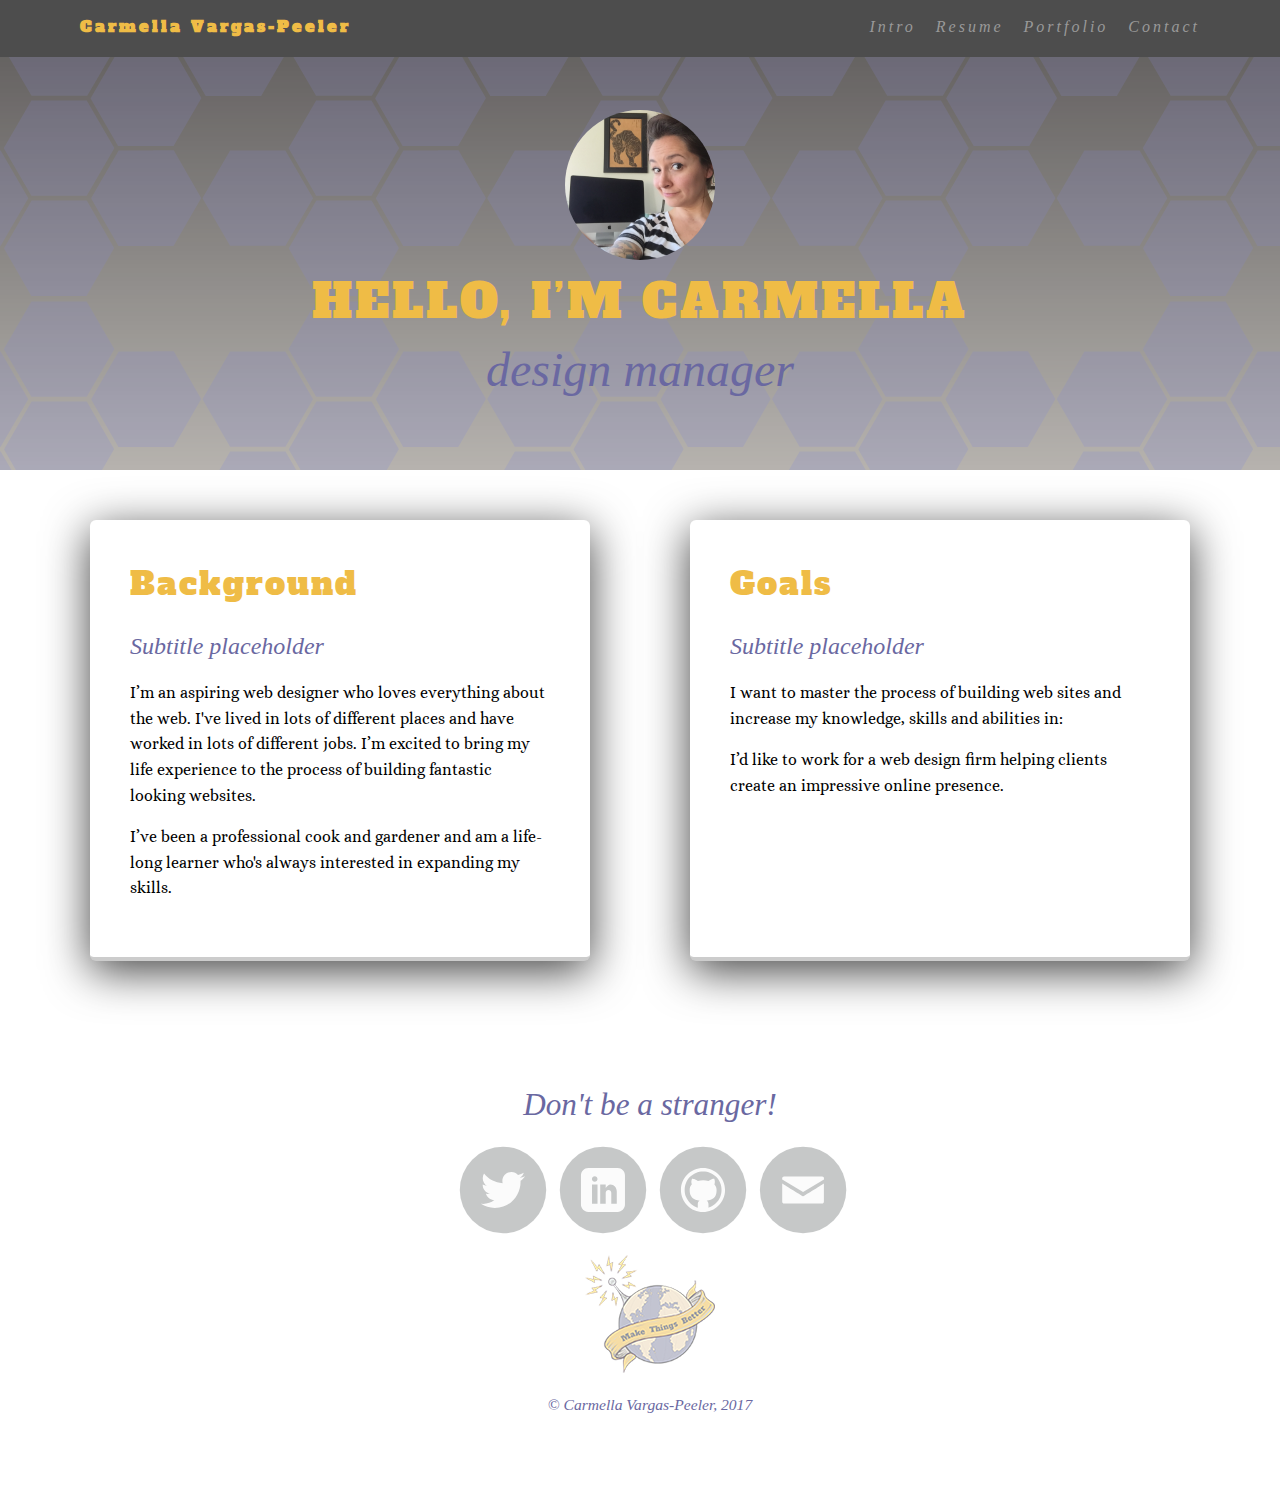
==== index.html @ 22bc4b69 "Add files via upload" ====
<!doctype html>
<html lang="en">
<head>
  <meta charset="utf-8">
  <link rel="icon" 
      type="image/png" 
      href="/img/favicon-01.png" />
  <title>CVP | Design Management</title>
  <meta name="viewport" content="width=device-width, initial-scale=1.0">
  <link rel="stylesheet" href="styles.css">
  <style>
@import url('https://fonts.googleapis.com/css?family=Alfa+Slab+One|Alice|Old+Standard+TT:400,400i');
      </style>
    </head>
 <body>

    <div class="main-nav">
        <ul class="nav">
          <li class="name">Carmella Vargas-Peeler</li>
          <li><a href="#">Intro</a></li>
          <li><a href="resume.html">Resume</a></li>
          <li><a href="portfolio.html">Portfolio</a></li>
          <li><a href="#contact">Contact</a></li>
        </ul>
    </div>

    <header>
      <img src="img/me.jpeg" alt="Picture of Carmella" class="profile-image">
      <h1 class="tag name">Hello, I’m Carmella</h1>
      <p class="tag byline">design manager</p>
    </header>

    <main class="flex">
      <div class="card">
        <h2>Background</h2>
        <h3>Subtitle placeholder</h3>
        <p>I’m an aspiring web designer who loves everything about the web. I've lived in lots of different places and have worked in lots of different jobs. I’m excited to bring my life experience to the process of building fantastic looking websites.</p>
        <p>I’ve been a professional cook and gardener and am a life-long learner who's always interested in expanding my skills.</p>
      </div> 
      <div class="card">
        <h2>Goals</h2>
        <h3>Subtitle placeholder</h3>
        <p>I want to master the process of building web sites and increase my knowledge, skills and abilities in:</p>
        <p>I’d like to work for a web design firm helping clients create an impressive online presence.</p>
      </div> 
    </main>
    <footer id="contact">
      <h3>Don't be a stranger!</h3>
      <ul>
        <li><a href="twitterhandel.com" class="social twitter">Twitter</a></li>
        <li><a href="linkedinprofile.com" class="social linkedin">LinkedIn</a></li>
        <li><a href="githubportfolio" class="social github">Github</a></li>
        <li><a href= "mailto:abc@example.com"class="social email">Github</a></li>
      </ul>
           <img src="img/CVP_new logo_small.png" alt="Make things better logo" class="logo">
        <h3 class="copyright">&copy Carmella Vargas-Peeler, 2017</h3>
    </footer>
  </body>
  </html>
---- styles.css ----
/* Global Layout Set-up */
* { 
  box-sizing: border-box;
}


body {
  margin: 0;
  padding: 0;
  text-align: center;
  font-family: 'Alice', serif;
  color: black;
  background: white;
}

h1 {  
  font-family: 'Alfa Slab One', cursive;
  font-size: 3rem; 
  color: rgb(239,188,70);
  text-transform: uppercase;
  font-weight: normal;
  line-height: 1.3;
  letter-spacing: 3px;
}

h2 {
  color: rgb(239,188,70);
  font-family: 'Alfa Slab One', cursive;
  font-size: 2em; 
  font-weight: normal;
  line-height: 1.1;
  letter-spacing: 2px;
}

h3 {
  font: italic 1.5em 'Old Standard TT', serif;
  color: rgb(106,104,161);
  line-height: 1.5;
  margin-bottom: .5em; 
}

h4 {
  color: #727777;
  font-family: 'Alfa Slab One', cursive;
  font-size: 1.5em; 
  font-weight: normal;
  line-height: 1.1;
  letter-spacing: 2px;
  margin-bottom: .5em;
}

h5 {
  font: italic 1.5em 'Old Standard TT', serif;
  color: rgb(106,104,161);
  line-height: 1;
  margin-bottom: .5em; 
}

/* Link Styles */

a {
  font: italic 1em 'Old Standard TT', serif;
  text-decoration: none;
  color: #999;
}
a:hover {
  color: rgb(239,188,70);
}

a:active {
  color: rgb(237,216,181);
}

/* Section Styles */

.main-nav {
  width: 100%;
  background: rgb(77,77,77);
  min-height: 30px;
  padding: 10px;
  position: fixed;
  text-align: center;
}

.nav {
  display: flex;
  justify-content: space-around;
  font-family: 'Alfa Slab One', cursive;
  font-weight: 700;
  list-style-type: none;
  letter-spacing: 3px;
  margin: 0 auto;
  padding: 0;
}

.nav .name {
    display: block;
    margin-right: auto;
    color: rgb(239,188,70);;
}

.nav li {
  padding: 5px 10px 10px 10px;
}

.nav a {
  transition: all .5s;
}

.nav a:hover {
  color: rgb(239,188,70);
}

header {
  text-align: center;
  background: url('img/header.png')no-repeat center center;
  background-size: 100% auto;
  padding-top: 60px;
}

header {
  line-height: 1.5;
}

.profile-image {
  display: block;
  margin: auto;
  width: 40%;
  margin-top: 50px;
  width: 150px;
  height: 150px;
  border-radius: 50%;
  transition: all .5s;
}
.profile-image:hover {
  transform: scale(1.2) rotate(5deg);
}

.tag {
  color: rgb(239,188,70);
  margin: 10px auto;
} 

.byline {
  color: rgb(106,104,161);
  font: italic 3em 'Old Standard TT', serif;
  text-align: center;  
}

.card {
  margin: 30px;
  padding: 20px 40px 40px;
  max-width: 500px;
  text-align: left;
  background: #fff;
  border-bottom: 4px solid #ccc;
  border-radius: 6px;
  transition: all .5s;
  -webkit-box-shadow: 0px 10px 45px 0px rgba(0,0,0,0.75);
  -moz-box-shadow: 0px 10px 45px 0px rgba(0,0,0,0.75);
  box-shadow: 0px 10px 45px 0px rgba(0,0,0,0.75);
}

.card:hover {
  border-color: rgb(239,188,70);
}

.flexbox-container {
	display: -ms-flex;
	display: -webkit-flex;
	display: flex;
  text-align: left;
}

.flexbox-container > div {
	width: 50%;
	padding: 40px;
}

.flexbox-container > div:first-child {
	margin-right: 40px;
  margin-left: 40px;
}



#wrapper {
  max-width: 940px;
  margin: 0 auto;
  padding: 0 5%;
}

#gallery {
  margin: 0;
  padding: 0;
  list-style: none;
  text-align: left; 
}

#gallery li {
  float: left;
  width: 45%;
  margin: 2.5%;
  background-color: #f5f5f5;
  color: black;
}

#gallery li h2 {
   margin: 0;
  padding: 5%;
}

#gallery li h3 {
  margin: 0;
  padding: 5%;
}

#gallery li p {
  margin: 0;
  padding: 5%;
}

#gallery img {
  padding: 10px;
  align-content: center;
}


footer {
  width: 100%;
  min-height: 30px;
  padding: 20px 0 40px 20px;
  text-align: center;
}

footer .copyright {
  top: -8px;
  font-size: .75em;
  text-align: center;
}

footer ul {
  list-style-type: none;
  margin: 0;
  padding: 0;
}

footer ul li {
  display: inline-block;
}



.logo {
  opacity: 0.5;
  margin-top: 20px;
}

a.social {
  display: inline-block;
  text-indent: -9999px;
  margin-left: 5px;
  width: 90px;
  height: 90px;
  padding: 30px;
  background-size: 90px 90px;
  opacity: .4;
  transition: all .5s;
}
a.twitter {
  background-image: url(img/twitter.svg);
}
a.linkedin {
  background-image: url(img/linkedin.svg);
}
a.github {
  background-image: url(img/github.svg);
}
a.email {
  background-image: url(img/email.svg);
}
a.social:hover {
  opacity: 1;
}

.clearfix {
  clear: both;
}

/* Styles for larger screens */
@media screen and (min-width: 720px) {

  
 .flex {
      display: -ms-flexbox;      
      display: flex; 
      max-width: 1200px;
      -ms-flex-pack: distribute;
      justify-content: space-around;
      margin: 0 auto;
  }


  header {
    min-height: 470px;
  }

  .nav {
    max-width: 1200px;
    padding: 0 30px;
  }


  main {
    padding-top: 20px;
  }

  main p {
    line-height: 1.6em;
  }

  footer {
    font-size: 1.3em;
    max-width: 1200px;
    margin: 40px auto;
  }
  

}
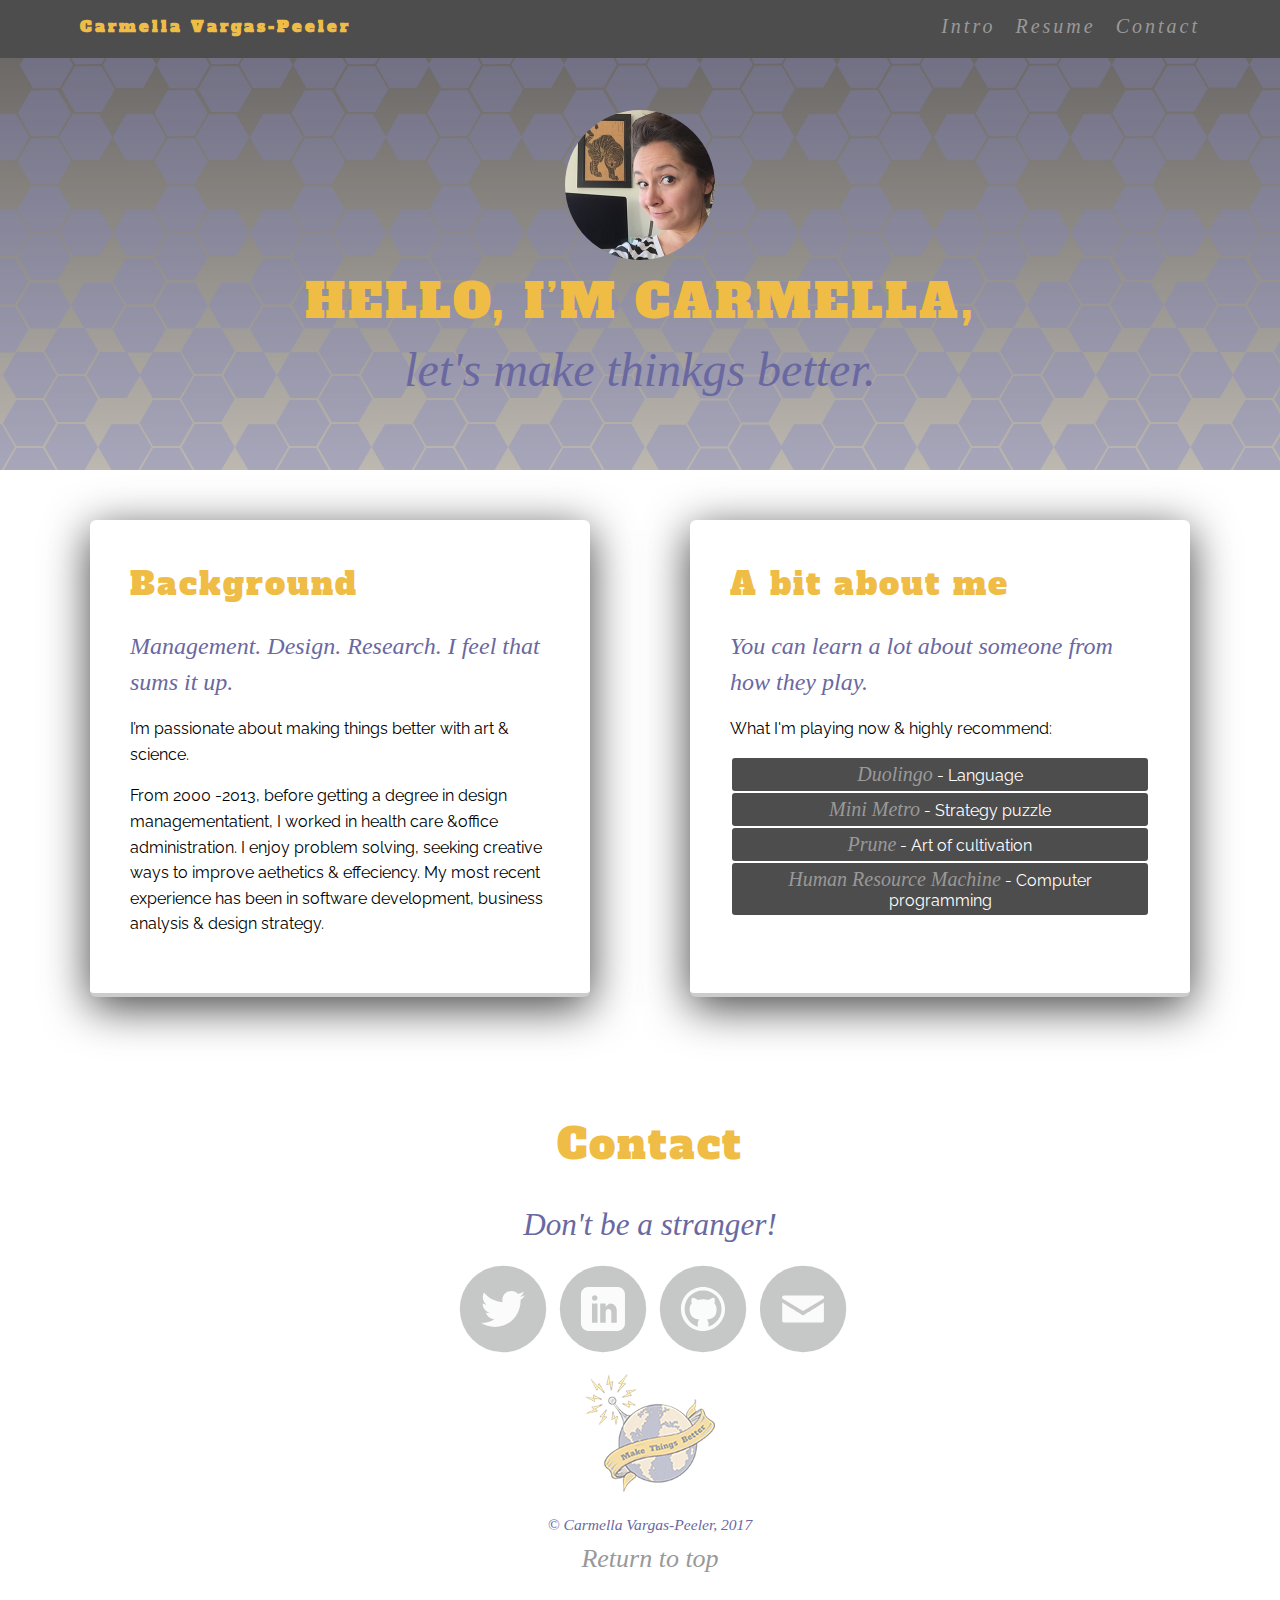
==== commit eb899a91: "Add files via upload" ====
--- a/index.html
+++ b/index.html
@@ -5,11 +5,11 @@
   <link rel="icon" 
       type="image/png" 
       href="/img/favicon-01.png" />
-  <title>CVP | Design Management</title>
+  <title>CVP | Make things better</title>
   <meta name="viewport" content="width=device-width, initial-scale=1.0">
   <link rel="stylesheet" href="styles.css">
   <style>
-@import url('https://fonts.googleapis.com/css?family=Alfa+Slab+One|Alice|Old+Standard+TT:400,400i');
+@import url('https://fonts.googleapis.com/css?family=Alfa+Slab+One|Raleway:400, 500|Old+Standard+TT:400,400i');
       </style>
     </head>
  <body>
@@ -19,41 +19,49 @@
           <li class="name">Carmella Vargas-Peeler</li>
           <li><a href="#">Intro</a></li>
           <li><a href="resume.html">Resume</a></li>
-          <li><a href="portfolio.html">Portfolio</a></li>
           <li><a href="#contact">Contact</a></li>
         </ul>
     </div>
 
-    <header>
+    <header id="top">
       <img src="img/me.jpeg" alt="Picture of Carmella" class="profile-image">
-      <h1 class="tag name">Hello, I’m Carmella</h1>
-      <p class="tag byline">design manager</p>
+      <h1 class="tag name">Hello, I’m Carmella,</h1>
+      <p class="tag byline">let's make thinkgs better.</p>
     </header>
-
     <main class="flex">
       <div class="card">
         <h2>Background</h2>
-        <h3>Subtitle placeholder</h3>
-        <p>I’m an aspiring web designer who loves everything about the web. I've lived in lots of different places and have worked in lots of different jobs. I’m excited to bring my life experience to the process of building fantastic looking websites.</p>
-        <p>I’ve been a professional cook and gardener and am a life-long learner who's always interested in expanding my skills.</p>
+        <h3>Management. Design. Research. I feel that sums it up.</h3>
+        <p>I’m passionate about making things better with art &amp; science.</p>
+          <p>From 2000 -2013, before getting a degree in design managementatient, I worked in health care &amp;office administration. I enjoy problem solving, seeking creative ways to improve aethetics &amp; effeciency. My most recent experience has been in software development, business analysis &amp; design strategy.</p>  
       </div> 
       <div class="card">
-        <h2>Goals</h2>
-        <h3>Subtitle placeholder</h3>
-        <p>I want to master the process of building web sites and increase my knowledge, skills and abilities in:</p>
-        <p>I’d like to work for a web design firm helping clients create an impressive online presence.</p>
+        <h2>A bit about me</h2>
+        <h3>You can learn a lot about someone from how they play.</h3>
+        <p>What I'm playing now &amp; highly recommend:</p> 
+          <ul class="games">
+            <li><a href="https://www.duolingo.com/">Duolingo</a> - Language</li>
+           
+            <li><a href="http://dinopoloclub.com/minimetro/">Mini Metro</a> - Strategy puzzle</li>
+           
+            <li><a href="http://www.prunegame.com/">Prune</a> - Art of cultivation</li>
+          
+            <li><a href="http://tomorrowcorporation.com/humanresourcemachine">Human Resource Machine</a> - Computer programming</li> 
+        </ul>
       </div> 
     </main>
-    <footer id="contact">
+   <footer id="contact">
+      <h2>Contact</h2> 
       <h3>Don't be a stranger!</h3>
-      <ul>
-        <li><a href="twitterhandel.com" class="social twitter">Twitter</a></li>
-        <li><a href="linkedinprofile.com" class="social linkedin">LinkedIn</a></li>
-        <li><a href="githubportfolio" class="social github">Github</a></li>
-        <li><a href= "mailto:abc@example.com"class="social email">Github</a></li>
+           <ul>
+        <li><a href="https://twitter.com/CvpDsn" class="social twitter">Twitter</a></li>
+        <li><a href="https://www.linkedin.com/in/carmellavargaspeeler" class="social linkedin">LinkedIn</a></li>
+        <li><a href="https://github.com/carmella718" class="social github">Github</a></li>
+        <li><a href= "mailto:cvp.dsn.mgt@gmail.com" class="social email">Email</a></li>
       </ul>
-           <img src="img/CVP_new logo_small.png" alt="Make things better logo" class="logo">
-        <h3 class="copyright">&copy Carmella Vargas-Peeler, 2017</h3>
+           <img src="img/CVPlogo.png" alt="Make things better logo" class="logo">
+        <h3 class="copyright">&copy; Carmella Vargas-Peeler, 2017</h3>
+     <a href="#top">Return to top</a>
     </footer>
   </body>
   </html>
--- a/styles.css
+++ b/styles.css
@@ -3,14 +3,16 @@
   box-sizing: border-box;
 }
 
-
 body {
   margin: 0;
   padding: 0;
   text-align: center;
-  font-family: 'Alice', serif;
+  font-family: 'Raleway', serif;
   color: black;
   background: white;
+}
+ul li {
+  list-style: none;
 }
 
 h1 {  
@@ -59,7 +61,7 @@
 /* Link Styles */
 
 a {
-  font: italic 1em 'Old Standard TT', serif;
+  font: italic 1.25em 'Old Standard TT', serif;
   text-decoration: none;
   color: #999;
 }
@@ -136,6 +138,8 @@
   transform: scale(1.2) rotate(5deg);
 }
 
+/*  INTRO */
+
 .tag {
   color: rgb(239,188,70);
   margin: 10px auto;
@@ -146,6 +150,27 @@
   font: italic 3em 'Old Standard TT', serif;
   text-align: center;  
 }
+
+ul.games {
+  padding: 0;
+  text-align: center;
+
+}
+
+.games li {
+  border-radius: 3px;
+  display: block;
+  background: rgb(77,77,77);
+  color: white;
+  padding: 5px 10px;
+  margin: 2px;
+}
+
+/* nah. but i want to keep it in pocket
+.games li:nth-child(odd) {
+  background: rgb(77,77,77);
+}
+*/
 
 .card {
   margin: 30px;
@@ -165,25 +190,10 @@
   border-color: rgb(239,188,70);
 }
 
-.flexbox-container {
-	display: -ms-flex;
-	display: -webkit-flex;
-	display: flex;
-  text-align: left;
-}
-
-.flexbox-container > div {
-	width: 50%;
-	padding: 40px;
-}
-
-.flexbox-container > div:first-child {
-	margin-right: 40px;
-  margin-left: 40px;
-}
-
-
-
+
+/*  PORTFOLIO-keep in pocket */
+
+/*
 #wrapper {
   max-width: 940px;
   margin: 0 auto;
@@ -224,7 +234,24 @@
   padding: 10px;
   align-content: center;
 }
-
+*/
+
+/*  RESUME */
+
+.resume{
+    margin: auto;
+    width: 70%;
+    min-height: 500px;
+    max-width: 750px;
+}
+
+.resume img{
+    width: 100%;
+    float:none; 
+}
+
+
+/*  FOOTER */
 
 footer {
   width: 100%;
@@ -324,7 +351,5 @@
     max-width: 1200px;
     margin: 40px auto;
   }
-  
-
-}
-
+}
+
